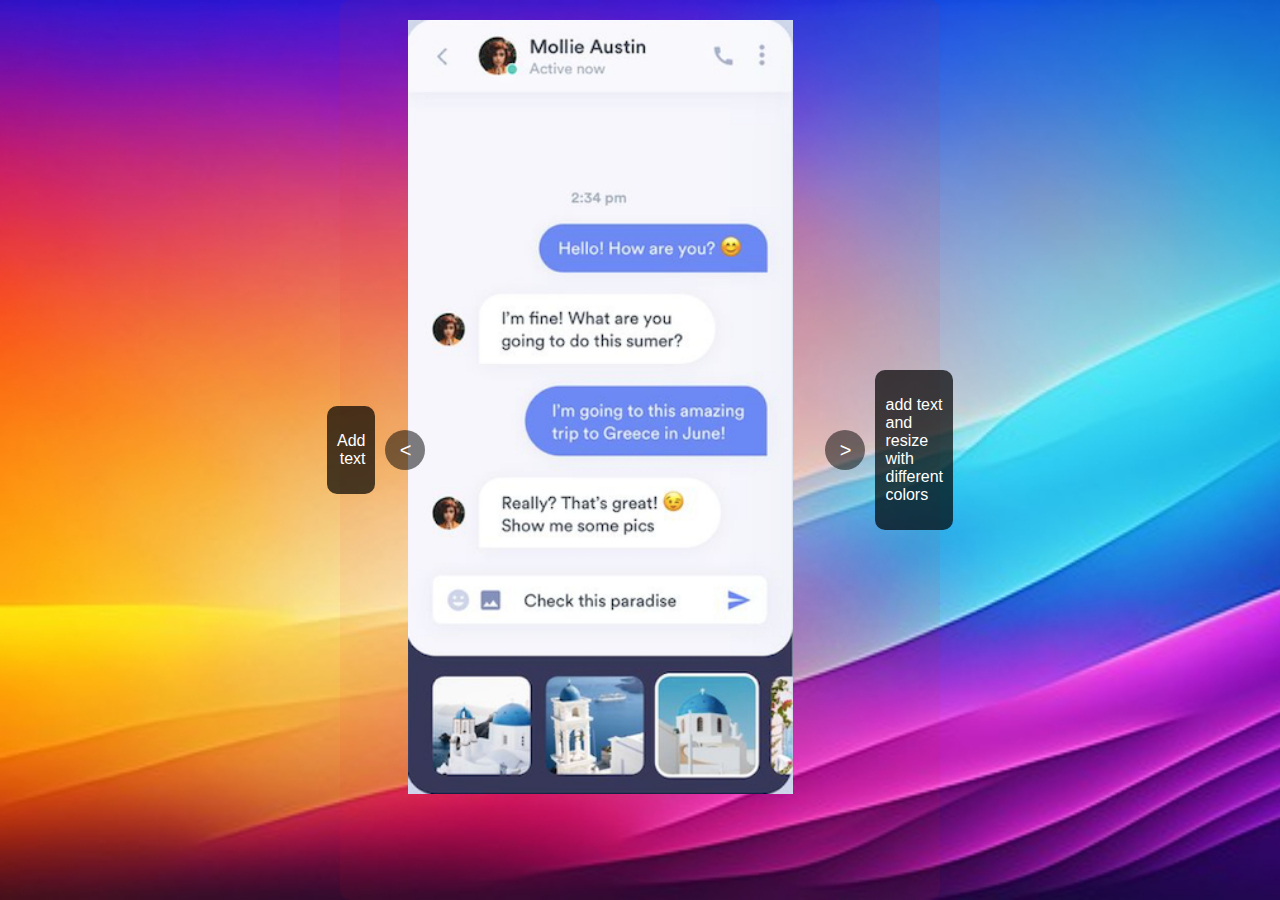
==== cropapp.html @ f7ca2dd3 "saa" ====
<!DOCTYPE html>
<html lang="en">

<head>
    <meta charset="UTF-8">
    <meta name="viewport" content="width=device-width, initial-scale=1.0">
    <title>Photo edit & crop</title>
    <style>
        body {
            font-family: Arial, sans-serif;
            margin: 0;
            padding: 0;
            overflow: hidden; /* Prevents the page from scrolling */
            height: 100vh; /* Ensure the body takes up full height without scrolling */
            display: flex;
            justify-content: center;
            align-items: center;
            background-image: url('images/webback.jpg'); /* Add your background image here */
            background-size: cover; /* Ensure the background covers the whole page */
            background-position: center; /* Center the background image */
            background-repeat: repeat; /* Prevent repeating the background image */
        }

        .carousel-container {
            display: flex;
            align-items: center;
            justify-content: center;
            position: relative;
            width: 100%;
            max-width: 600px;
            background: rgba(234, 37, 37, 0.064); /* Optional: Add a semi-transparent background to the carousel container */
            border-radius: 10px; /* Optional: Add rounded corners */
            padding: 20px; /* Optional: Add some padding */
            box-sizing: border-box;
            flex-direction: row;
            height: 100%; /* Fixes height to prevent page movement */
        }

        .description {
            width: 250px;
            padding: 10px;
           
            background-color: rgba(0, 0, 0, 0.7);
            color: #fff;
            border-radius: 10px;
            text-align: center;
    
            display: flex;
            align-items: center;
            justify-content: center;
            box-sizing: border-box;
        }

        .description.left {
            text-align: right;
            width: 250px;
        }

        .description.right {
            text-align: left;
            width: 250px;
        }

        .carousel-wrapper {
            width: 100%;
            max-width: 500px;
            height: 100%; /* Ensures the carousel maintains a fixed height */
            overflow: hidden;
            position: relative;
            flex-shrink: 0;
        }

        .carousel {
            display: flex;
            transition: transform 0.5s ease-in-out;
            height: 100%;
        }

        .slide {
            min-width: 100%;
            height: auto;
            position: relative;
            cursor: pointer;
            
        }

        .slide img,
        .slide video {
            width: 90%;
            height: 90%;
            object-fit: contain;
            position: fixed;
            display: flex;
            border-radius: 25px;
            justify-content: center;
            align-items: center;
        }

        .slide .prev,
        .slide .next {
            position: absolute;
            top: 50%;
            transform: translateY(-50%);
            background-color: rgba(0, 0, 0, 0.5);
            color: white;
            padding: 10px;
            cursor: pointer;
            border: none;
            border-radius: 50%;
            z-index: 2;
            font-size: 20px;
            line-height: 1;
            width: 40px;
            height: 40px;
        }

        .slide .prev {
            left: 10px;
        }

        .slide .next {
            right: 10px;
        }

        .fullscreen-img {
            position: fixed;
            top: 0;
            left: 0;
            width: 100%;
            height: 100%;
            background-color: rgba(0, 0, 0, 0.9);
            display: flex;
            justify-content: center;
            align-items: center;
            z-index: 1000;
            visibility: hidden;
            opacity: 0;
            transition: opacity 0.5s ease-in-out, visibility 0.5s ease-in-out;
        }

        .fullscreen-img img {
            max-width: 90%;
            max-height: 90%;
            border-radius: 10px;
        }

        .fullscreen-img.visible {
            visibility: visible;
            opacity: 1;
        }

        .close-fullscreen {
            position: absolute;
            top: 20px;
            right: 20px;
            color: white;
            font-size: 30px;
            cursor: pointer;
            z-index: 1001;
        }

        @media (max-width: 768px) {
            .carousel-container {
                flex-direction: column;
            }

            .description {
                width: 100%;
                margin-bottom: 5px;
                /* padding: 10px; */
            }

            .carousel-wrapper {
                width: 100%;
                height: auto;
                max-width: none;
            }

            .slide {
                height: 650px;
            }
        }

        @media (max-width: 480px) {
            .carousel-wrapper {
                height: 500px;
            }

            .slide {
                height: 500px;
            }

            .slide .prev,
            .slide .next {
                width: 30px;
                height: 30px;
                font-size: 16px;
            }
        }
    </style>
</head>

<body>
    <div class="carousel-container">
        <div class="description left">
            <p>This is the left description.</p>
        </div>

        <div class="carousel-wrapper">
            <div class="carousel">
               
                <div class="slide" data-left-description="Add text" data-right-description="add text and resize with different colors">
                  <img src="images/job/lilo2.png" alt="Photo 1">
                    <button class="prev">&lt;</button>
                    <button class="next">&gt;</button>
                </div>
                <div class="slide" data-left-description="" data-right-description="">
                  <img src="images/job/lilo2.png" alt="Photo 1">
                    <button class="prev">&lt;</button>
                    <button class="next">&gt;</button>
                </div>
               
            </div>
        </div>

        <div class="description right">
            <p>This is the right description.</p>
        </div>
    </div>

    <div class="fullscreen-img">
        <span class="close-fullscreen">&times;</span>
        <img src="" alt="Fullscreen Image">
    </div>

    <script>
        const carousel = document.querySelector('.carousel');
        const slides = document.querySelectorAll('.slide');
        const fullscreenImg = document.querySelector('.fullscreen-img');
        const fullscreenImgTag = fullscreenImg.querySelector('img');
        const closeFullscreen = document.querySelector('.close-fullscreen');
        let currentIndex = 0;

        function showSlide(index) {
            carousel.style.transform = `translateX(-${index * 100}%)`;
            updateDescriptions(index);
        }

        function updateDescriptions(index) {
            const leftDesc = document.querySelector('.description.left p');
            const rightDesc = document.querySelector('.description.right p');
            const slide = slides[index];
            leftDesc.textContent = slide.dataset.leftDescription;
            rightDesc.textContent = slide.dataset.rightDescription;
        }

        function showPrevSlide() {
            currentIndex = (currentIndex > 0) ? currentIndex - 1 : slides.length - 1;
            showSlide(currentIndex);
        }

        function showNextSlide() {
            currentIndex = (currentIndex < slides.length - 1) ? currentIndex + 1 : 0;
            showSlide(currentIndex);
        }

        slides.forEach((slide, index) => {
            const prevButton = slide.querySelector('.prev');
            const nextButton = slide.querySelector('.next');

            prevButton.addEventListener('click', (event) => {
                event.stopPropagation();
                event.preventDefault(); // Prevent default scrolling
                showPrevSlide();
            });

            nextButton.addEventListener('click', (event) => {
                event.stopPropagation();
                event.preventDefault(); // Prevent default scrolling
                showNextSlide();
            });

            slide.addEventListener('click', function () {
                const imgSrc = this.querySelector('img').src;
                fullscreenImgTag.src = imgSrc;
                fullscreenImg.classList.add('visible');
            });
        });

        closeFullscreen.addEventListener('click', () => {
            fullscreenImg.classList.remove('visible');
        });

        // Show the first slide and descriptions initially
        showSlide(currentIndex);
    </script>
</body>

</html>
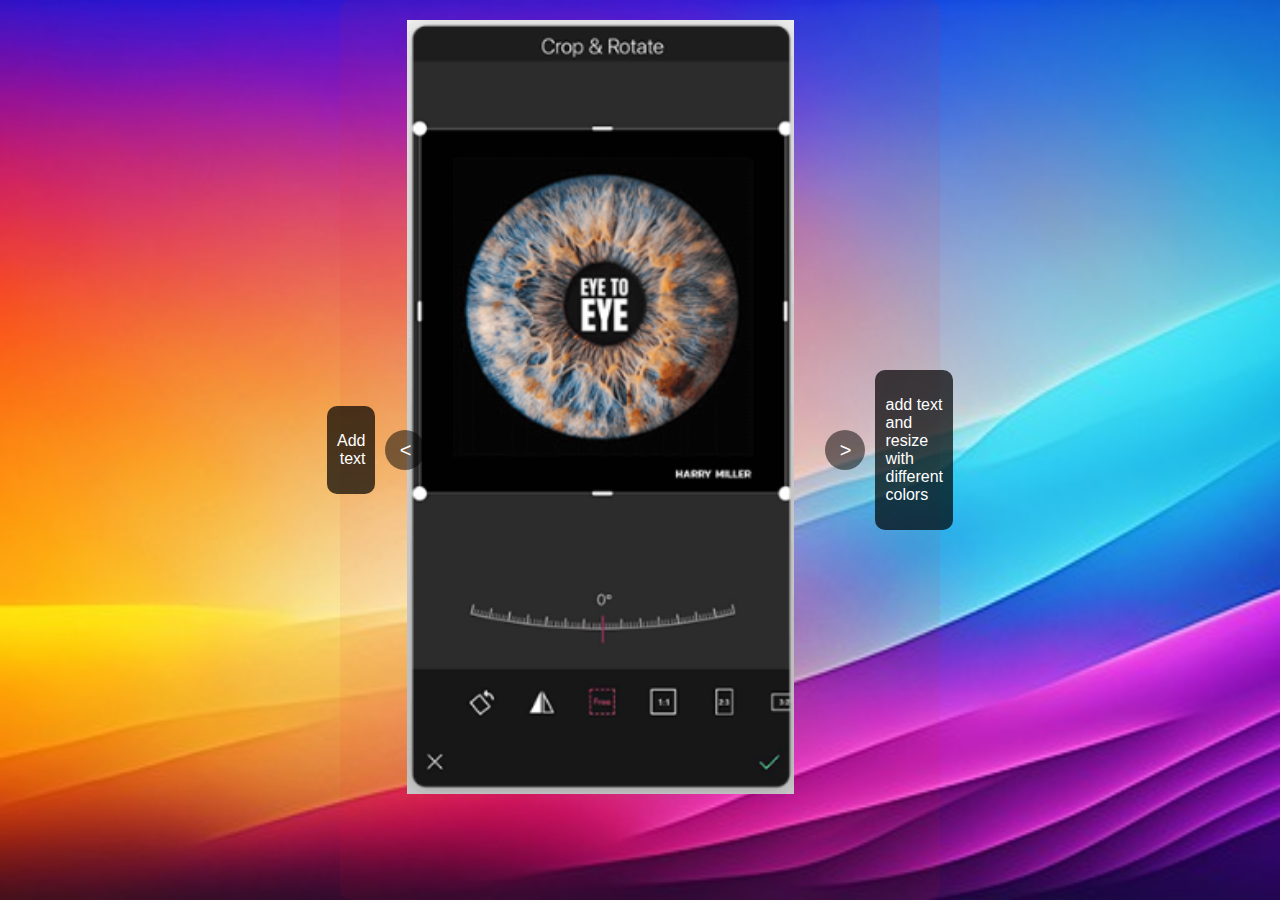
==== commit 8d37f1ec: "hopeso" ====
--- a/cropapp.html
+++ b/cropapp.html
@@ -210,15 +210,20 @@
             <div class="carousel">
                
                 <div class="slide" data-left-description="Add text" data-right-description="add text and resize with different colors">
-                  <img src="images/job/lilo2.png" alt="Photo 1">
+                  <img src="images/job/crop.png" alt="Photo 1">
                     <button class="prev">&lt;</button>
                     <button class="next">&gt;</button>
                 </div>
-                <div class="slide" data-left-description="" data-right-description="">
-                  <img src="images/job/lilo2.png" alt="Photo 1">
+                <div class="slide" data-left-description="filtering " data-right-description="">
+                  <img src="images/job/filtering.png" alt="Photo 1">
                     <button class="prev">&lt;</button>
                     <button class="next">&gt;</button>
                 </div>
+                <div class="slide" data-left-description="crop  " data-right-description="">
+                    <img src="images/job/crop.png" alt="Photo 1">
+                      <button class="prev">&lt;</button>
+                      <button class="next">&gt;</button>
+                  </div>
                
             </div>
         </div>
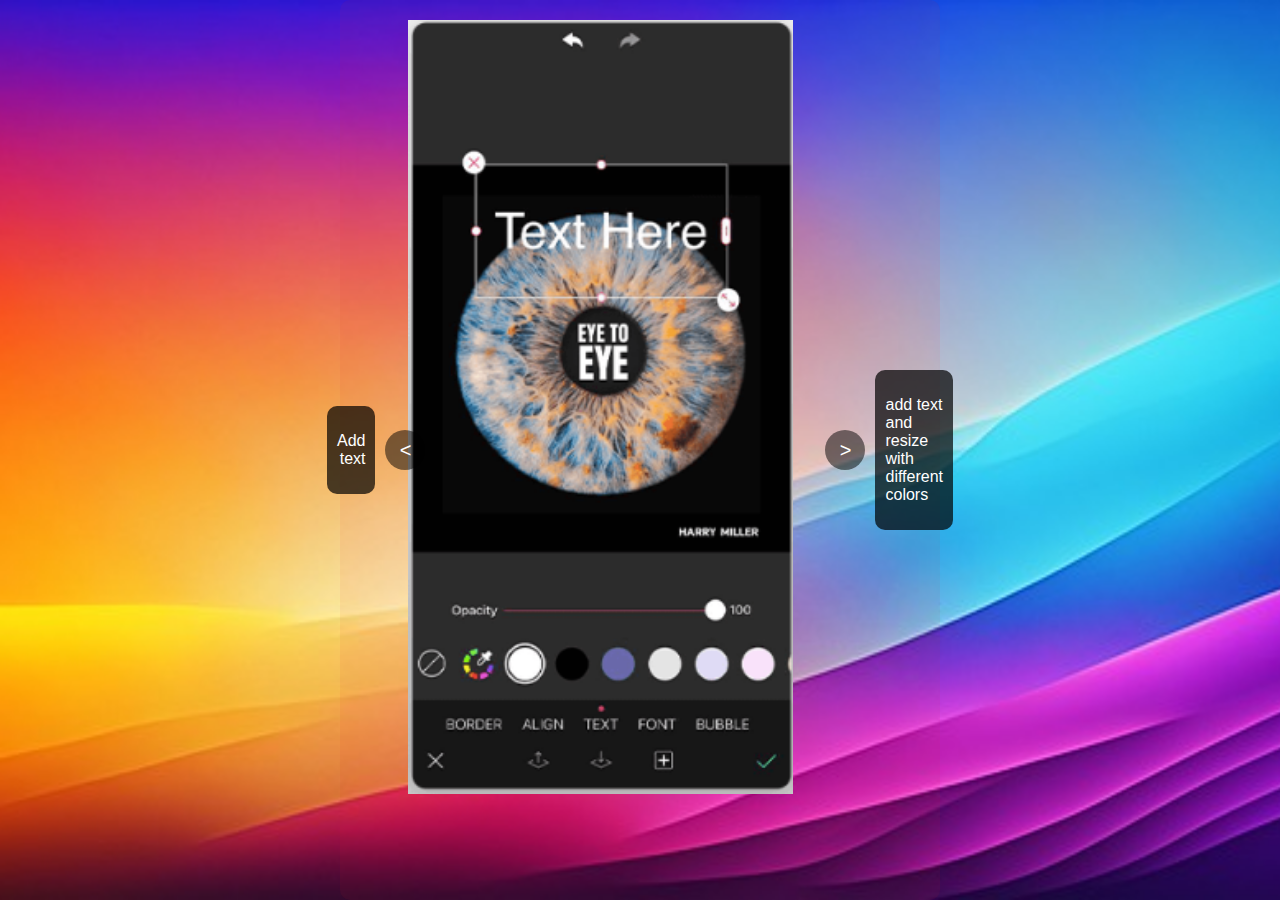
==== commit e6c4fade: "text" ====
--- a/cropapp.html
+++ b/cropapp.html
@@ -210,7 +210,7 @@
             <div class="carousel">
                
                 <div class="slide" data-left-description="Add text" data-right-description="add text and resize with different colors">
-                  <img src="images/job/crop.png" alt="Photo 1">
+                  <img src="images/job/text.png" alt="Photo 1">
                     <button class="prev">&lt;</button>
                     <button class="next">&gt;</button>
                 </div>
